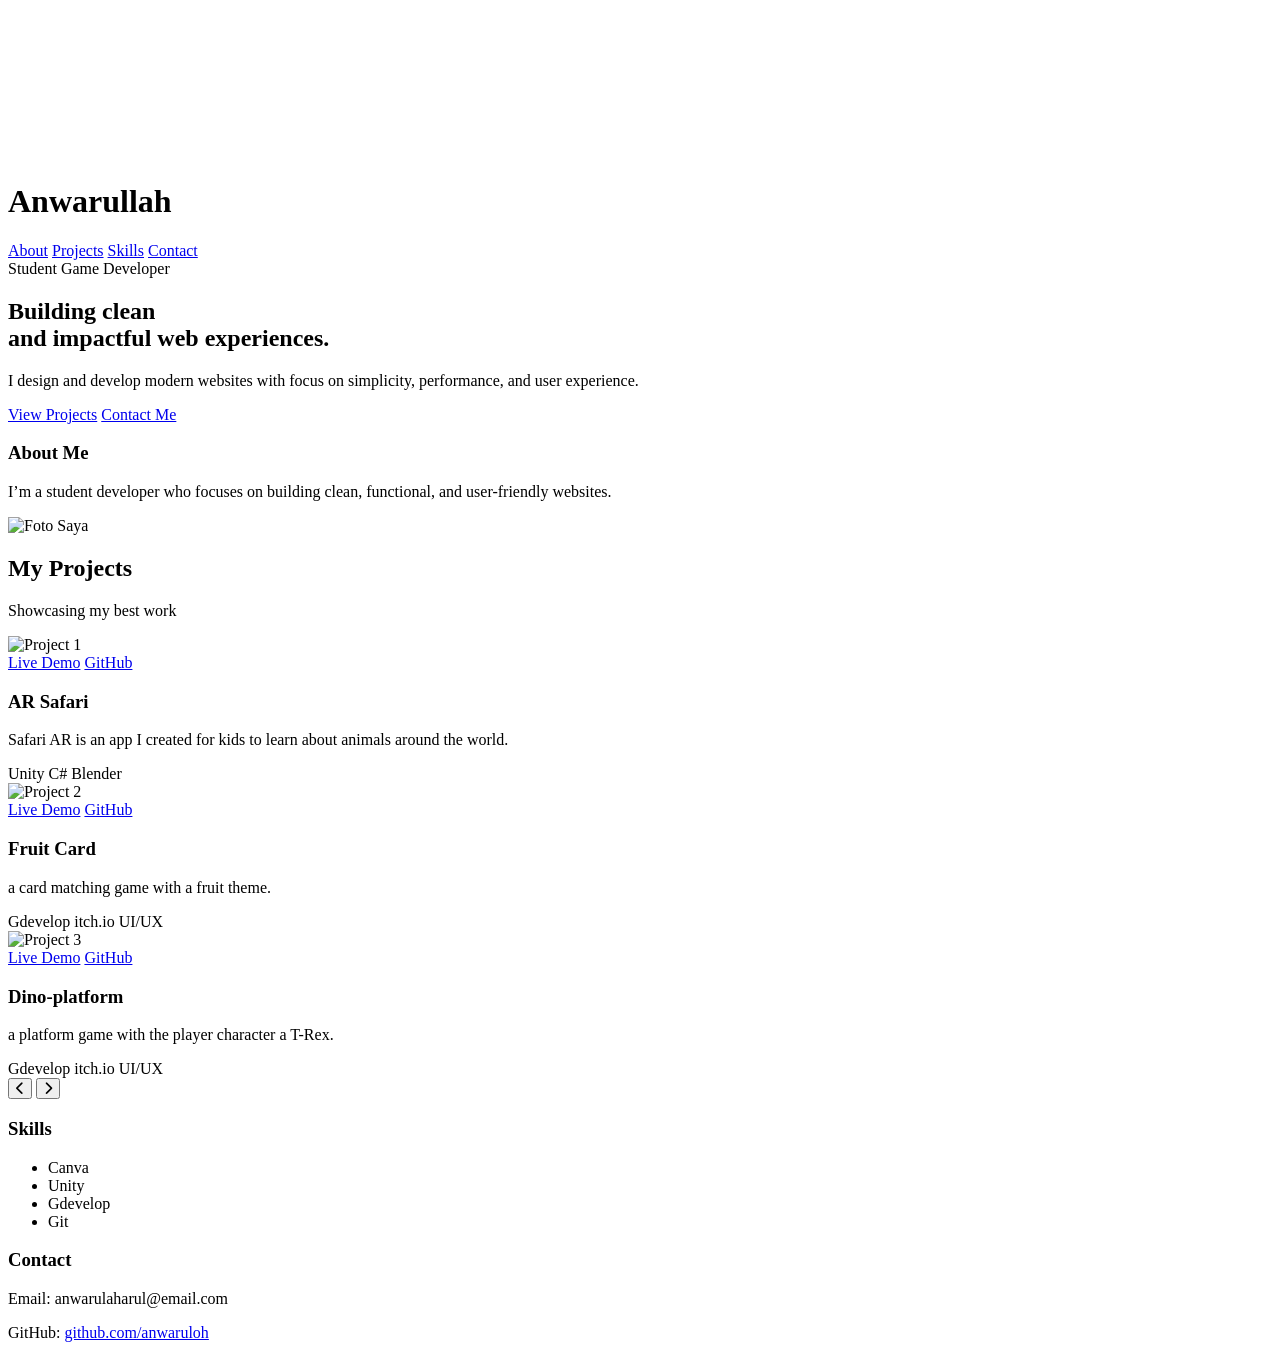
==== index.html @ 2afebe8a "Add files via upload" ====
<!DOCTYPE html>
<html lang="en">
  <head>
    <meta charset="UTF-8" />
    <!-- Add this to your head section -->
    <link rel="stylesheet" href="https://cdnjs.cloudflare.com/ajax/libs/font-awesome/6.4.0/css/all.min.css">
    <meta name="viewport" content="width=device-width, initial-scale=1.0" />
    <link rel="stylesheet" href="assets/css/style.css" />
    <title>Anwarullah Azzahra| Portfolio</title>

    <!-- Font -->
    <link href="https://fonts.googleapis.com/css2?family=Inter:wght@400;500;600;700&display=swap" rel="stylesheet" />

    <!-- CSS -->
    <link rel="stylesheet" href="assets/css/style.css" />
  </head>
  <body>
    <!--Backgrond Live-->
    <video autoplay muted loop id="bg-video">
    <source src="assets/video/background.mp4" type="video/mp4">
    </video>
    <!-- Navbar -->
    <header class="navbar">
      <h1 class="logo">Anwarullah</h1>
      <nav>
        <a href="#about">About</a>
        <a href="#projects">Projects</a>
        <a href="#skills">Skills</a>
        <a href="#contact">Contact</a>
      </nav>
    </header>
<!-- Hero Section -->
<section class="hero">
    <!-- Hero -->
    <section class="hero">
      <span class="hero-tag">Student Game Developer</span>

      <h2>
        Building <span class="accent">clean</span><br />
        and impactful web experiences.
      </h2>

      <p>I design and develop modern websites with focus on simplicity, performance, and user experience.</p>

      <div class="hero-btns">
        <a href="#projects" class="btn">View Projects</a>
        <a href="#contact" class="btn-outline">Contact Me</a>
      </div>
    </section>
</section>
<!-- Spacer besar antara Hero dan About -->
<div class="section-spacer"></div>
<!-- About Section -->
<section id="about" class="section fade-up">
   <!-- About -->
  <section id="about" class="section fade-up">
  <h3>About Me</h3>
  <div class="about-content">
    <div class="about-text">
      <p>I’m a student developer who focuses on building clean, functional, and user-friendly websites.</p>
      <!-- Tambahkan teks tambahan jika perlu -->
    </div>
    <div class="about-image">
      <img src="assets/img/PP.jpeg  " alt="Foto Saya" />
    </div>
  </div>
  </section>
</section>
<!-- Spacer besar antara About dan Projects -->
<div class="section-spacer"></div>

<!-- Projects Section -->
<section id="projects" class="projects-section">
  <div class="container">
      <!-- Portfolio Section -->
  <div class="section-divider"></div>      
<section id="projects" class="projects-section">
  <div class="container">
    <h2 class="section-title">My Projects</h2>
    <p class="section-subtitle">Showcasing my best work</p>
    
    <div class="projects-grid">
      <!-- Project 1 -->
      <div class="project-card">
        <div class="project-image">
          <img src="assets/img/12.png" alt="Project 1" loading="lazy">
          <div class="project-overlay">
            <a href="#" class="view-project">Live Demo</a>
            <a href="#" class="view-code">GitHub</a>
          </div>
        </div>
        <div class="project-content">
          <h3 class="project-title">AR Safari</h3>
          <p class="project-description">
            Safari AR is an app I created for kids to learn about animals around the world.
          </p>
          <div class="project-tech">
            <span class="tech-tag">Unity</span>
            <span class="tech-tag">C#</span>
            <span class="tech-tag">Blender</span>
          </div>
        </div>
      </div>
      
      <!-- Project 2 -->
      <div class="project-card">
        <div class="project-image">
          <img src="assets/img/buah.png" alt="Project 2" loading="lazy">
          <div class="project-overlay">
            <a href="https://anwarulah.itch.io/pruit-puzzle" class="view-project">Live Demo</a>
            <a href="#" class="view-code">GitHub</a>
          </div>
        </div>
        <div class="project-content">
          <h3 class="project-title">Fruit Card</h3>
          <p class="project-description">
           a card matching game with a fruit theme.
          </p>
          <div class="project-tech">
            <span class="tech-tag">Gdevelop</span>
            <span class="tech-tag">itch.io</span>
            <span class="tech-tag">UI/UX</span>
          </div>
        </div>
      </div>
      
      <!-- Project 3 -->
      <div class="project-card">
        <div class="project-image">
          <img src="assets/img/T-Rex.png" alt="Project 3" loading="lazy">
          <div class="project-overlay">
            <a href="https://anwarulah.itch.io/dino-platform" class="view-project">Live Demo</a>
            <a href="#" class="view-code">GitHub</a>
          </div>
        </div>
        <div class="project-content">
          <h3 class="project-title">Dino-platform</h3>
          <p class="project-description">
            a platform game with the player character a T-Rex.
          </p>
          <div class="project-tech">
            <span class="tech-tag">Gdevelop</span>
            <span class="tech-tag">itch.io</span>
            <span class="tech-tag">UI/UX</span>
          </div>
        </div>
      </div>
    </div>
    
    
    <!-- Navigation jika project lebih dari 3 -->
    <div class="projects-nav">
      <button class="nav-btn prev-btn" aria-label="Previous projects">
        <i class="fas fa-chevron-left"></i>
      </button>
      <button class="nav-btn next-btn" aria-label="Next projects">
        <i class="fas fa-chevron-right"></i>
      </button>
    </div>
  </div>
</section>
 </div>
  </div>
</section>
<!-- Spacer besar antara Projects dan Skills -->
<div class="section-spacer"></div>

<!-- Skills Section -->
<section id="skills" class="section fade-up">
    <!-- Skills -->
    <section id="skills" class="section fade-up">
      <h3>Skills</h3>
      <ul class="skills-list">
        <li>Canva</li>
        <li>Unity</li>
        <li>Gdevelop</li>
        <li>Git</li>
      </ul>
    </section>
</section>
<!-- Spacer besar antara Skills dan Contact -->
<div class="section-spacer"></div>

<!-- Contact Section -->
<section id="contact" class="section fade-up">
    <!-- Contact -->
    <section id="contact" class="section fade-up">
      <h3>Contact</h3>
      <p>Email: anwarulaharul@email.com</p>
      <p>GitHub: <a href="https://github.com/anwaruloh">github.com/anwaruloh</a></p>
    </section>
    </section>
<!-- Final spacer -->
<div class="section-spacer"></div>
    <script src="assets/js/main.js"></script>
  </body>
</html>
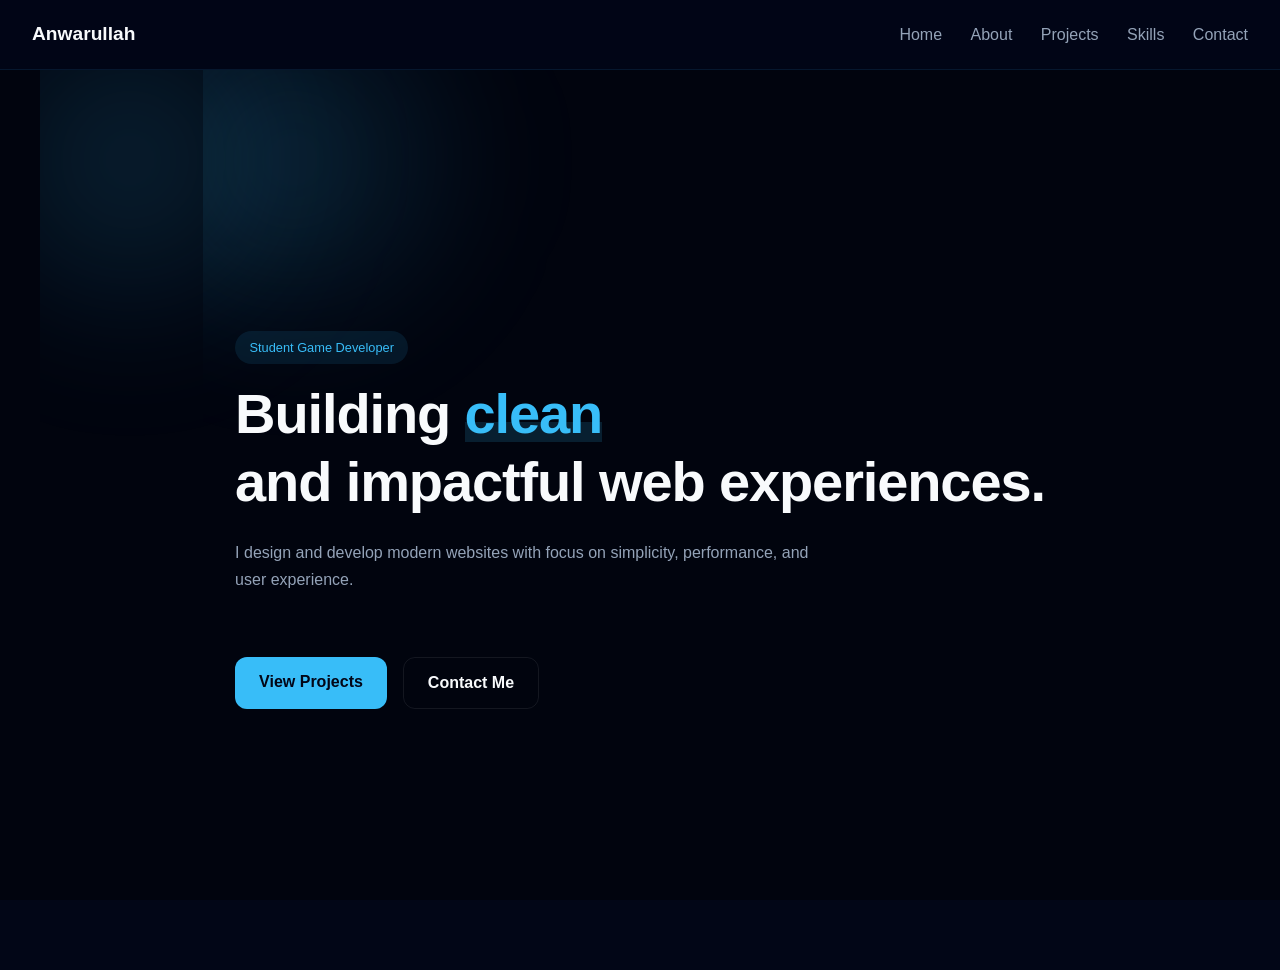
==== commit 2d47b88a: "Add files via upload" ====
--- a/index.html
+++ b/index.html
@@ -23,10 +23,11 @@
     <header class="navbar">
       <h1 class="logo">Anwarullah</h1>
       <nav>
-        <a href="#about">About</a>
-        <a href="#projects">Projects</a>
-        <a href="#skills">Skills</a>
-        <a href="#contact">Contact</a>
+        <a href="index.html">Home</a>
+        <a href="about.html">About</a>
+        <a href="project.html">Projects</a>
+        <a href="skills.html">Skills</a>
+        <a href="contact.html">Contact</a>
       </nav>
     </header>
 <!-- Hero Section -->
@@ -43,155 +44,12 @@
       <p>I design and develop modern websites with focus on simplicity, performance, and user experience.</p>
 
       <div class="hero-btns">
-        <a href="#projects" class="btn">View Projects</a>
-        <a href="#contact" class="btn-outline">Contact Me</a>
+        <a href="project.html" class="btn">View Projects</a>
+        <a href="contact.html" class="btn-outline">Contact Me</a>
       </div>
     </section>
 </section>
-<!-- Spacer besar antara Hero dan About -->
-<div class="section-spacer"></div>
-<!-- About Section -->
-<section id="about" class="section fade-up">
-   <!-- About -->
-  <section id="about" class="section fade-up">
-  <h3>About Me</h3>
-  <div class="about-content">
-    <div class="about-text">
-      <p>I’m a student developer who focuses on building clean, functional, and user-friendly websites.</p>
-      <!-- Tambahkan teks tambahan jika perlu -->
-    </div>
-    <div class="about-image">
-      <img src="assets/img/PP.jpeg  " alt="Foto Saya" />
-    </div>
-  </div>
-  </section>
-</section>
-<!-- Spacer besar antara About dan Projects -->
-<div class="section-spacer"></div>
 
-<!-- Projects Section -->
-<section id="projects" class="projects-section">
-  <div class="container">
-      <!-- Portfolio Section -->
-  <div class="section-divider"></div>      
-<section id="projects" class="projects-section">
-  <div class="container">
-    <h2 class="section-title">My Projects</h2>
-    <p class="section-subtitle">Showcasing my best work</p>
-    
-    <div class="projects-grid">
-      <!-- Project 1 -->
-      <div class="project-card">
-        <div class="project-image">
-          <img src="assets/img/12.png" alt="Project 1" loading="lazy">
-          <div class="project-overlay">
-            <a href="#" class="view-project">Live Demo</a>
-            <a href="#" class="view-code">GitHub</a>
-          </div>
-        </div>
-        <div class="project-content">
-          <h3 class="project-title">AR Safari</h3>
-          <p class="project-description">
-            Safari AR is an app I created for kids to learn about animals around the world.
-          </p>
-          <div class="project-tech">
-            <span class="tech-tag">Unity</span>
-            <span class="tech-tag">C#</span>
-            <span class="tech-tag">Blender</span>
-          </div>
-        </div>
-      </div>
-      
-      <!-- Project 2 -->
-      <div class="project-card">
-        <div class="project-image">
-          <img src="assets/img/buah.png" alt="Project 2" loading="lazy">
-          <div class="project-overlay">
-            <a href="https://anwarulah.itch.io/pruit-puzzle" class="view-project">Live Demo</a>
-            <a href="#" class="view-code">GitHub</a>
-          </div>
-        </div>
-        <div class="project-content">
-          <h3 class="project-title">Fruit Card</h3>
-          <p class="project-description">
-           a card matching game with a fruit theme.
-          </p>
-          <div class="project-tech">
-            <span class="tech-tag">Gdevelop</span>
-            <span class="tech-tag">itch.io</span>
-            <span class="tech-tag">UI/UX</span>
-          </div>
-        </div>
-      </div>
-      
-      <!-- Project 3 -->
-      <div class="project-card">
-        <div class="project-image">
-          <img src="assets/img/T-Rex.png" alt="Project 3" loading="lazy">
-          <div class="project-overlay">
-            <a href="https://anwarulah.itch.io/dino-platform" class="view-project">Live Demo</a>
-            <a href="#" class="view-code">GitHub</a>
-          </div>
-        </div>
-        <div class="project-content">
-          <h3 class="project-title">Dino-platform</h3>
-          <p class="project-description">
-            a platform game with the player character a T-Rex.
-          </p>
-          <div class="project-tech">
-            <span class="tech-tag">Gdevelop</span>
-            <span class="tech-tag">itch.io</span>
-            <span class="tech-tag">UI/UX</span>
-          </div>
-        </div>
-      </div>
-    </div>
-    
-    
-    <!-- Navigation jika project lebih dari 3 -->
-    <div class="projects-nav">
-      <button class="nav-btn prev-btn" aria-label="Previous projects">
-        <i class="fas fa-chevron-left"></i>
-      </button>
-      <button class="nav-btn next-btn" aria-label="Next projects">
-        <i class="fas fa-chevron-right"></i>
-      </button>
-    </div>
-  </div>
-</section>
- </div>
-  </div>
-</section>
-<!-- Spacer besar antara Projects dan Skills -->
-<div class="section-spacer"></div>
-
-<!-- Skills Section -->
-<section id="skills" class="section fade-up">
-    <!-- Skills -->
-    <section id="skills" class="section fade-up">
-      <h3>Skills</h3>
-      <ul class="skills-list">
-        <li>Canva</li>
-        <li>Unity</li>
-        <li>Gdevelop</li>
-        <li>Git</li>
-      </ul>
-    </section>
-</section>
-<!-- Spacer besar antara Skills dan Contact -->
-<div class="section-spacer"></div>
-
-<!-- Contact Section -->
-<section id="contact" class="section fade-up">
-    <!-- Contact -->
-    <section id="contact" class="section fade-up">
-      <h3>Contact</h3>
-      <p>Email: anwarulaharul@email.com</p>
-      <p>GitHub: <a href="https://github.com/anwaruloh">github.com/anwaruloh</a></p>
-    </section>
-    </section>
-<!-- Final spacer -->
-<div class="section-spacer"></div>
     <script src="assets/js/main.js"></script>
   </body>
 </html>
--- a/assets/css/style.css
+++ b/assets/css/style.css
@@ -0,0 +1,1033 @@
+/* RESET */
+* {
+  margin: 0;
+  padding: 0;
+  box-sizing: border-box;
+}
+
+/* ROOT COLOR */
+:root {
+  --bg-main: #020617;
+  --bg-card: #020617;
+  --text-main: #f8fafc;
+  --text-muted: #94a3b8;
+  --accent: #38bdf8;
+  --border-soft: rgba(255, 255, 255, 0.08);
+}
+
+/* BODY */
+body {
+  font-family: "Inter", sans-serif;
+  background-color: var(--bg-main);
+  color: var(--text-main);
+  line-height: 1.6;
+   position: relative;
+  background: #020617; /* dark base */
+  overflow-x: hidden;
+}
+
+body::before {
+  content: "";
+  position: fixed;
+  inset: 0;
+  background: rgba(0, 0, 0, 0.4); /* gelap tipis */
+  z-index: -1;
+}
+
+body::after {
+  content: "";
+  position: fixed;
+  inset: 0;
+  background-image: url("data:image/svg+xml,%3Csvg viewBox='0 0 200 200' xmlns='http://www.w3.org/2000/svg'%3E%3Cfilter id='n'%3E%3CfeTurbulence type='fractalNoise' baseFrequency='0.8' numOctaves='4' stitchTiles='stitch'/%3E%3C/filter%3E%3Crect width='100%25' height='100%25' filter='url(%23n)' opacity='0.05'/%3E%3C/svg%3E");
+  opacity: 0.025;
+  pointer-events: none;
+  z-index: -1;
+}
+/* Background */
+#bg-video {
+  position: fixed;
+  top: 0;
+  left: 0;
+  width: 100%;
+  height: 100%;
+  object-fit: cover; /* biar menutupi seluruh layar */
+  z-index: -2; /* biar tetap di belakang semua konten */
+}
+
+/* NAVBAR */
+.navbar {
+  position: sticky;
+  top: 0;
+  background: rgba(2, 6, 23, 0.8);
+  backdrop-filter: blur(10px);
+  border-bottom: 1px solid var(--border-soft);
+  padding: 1rem 2rem;
+  display: flex;
+  justify-content: space-between;
+  align-items: center;
+  z-index: 100;
+}
+
+.navbar a {
+  color: var(--text-muted);
+  margin-left: 1.5rem;
+  text-decoration: none;
+  font-weight: 500;
+  transition: color 0.3s;
+}
+
+.navbar a:hover {
+  color: var(--accent);
+}
+
+.logo {
+  font-size: 1.2rem;
+  font-weight: 700;
+}
+
+/* HERO */
+.hero {
+  min-height: 100vh;
+  padding: 0 2rem;
+  display: flex;
+  flex-direction: column;
+  justify-content: center;
+  max-width: 1200px;
+  margin: auto;
+
+  position: relative;
+  overflow: hidden;
+}
+
+.hero::before {
+  content: "";
+  position: absolute;
+  top: -120px;
+  left: -120px;
+  width: 420px;
+  height: 420px;
+  background: radial-gradient(circle, rgba(56, 189, 248, 0.18), transparent 70%);
+  filter: blur(60px);
+  z-index: -1;
+}
+
+.hero > * {
+  position: relative;
+  z-index: 1;
+}
+
+.hero h2 {
+  font-size: clamp(2.4rem, 5vw, 3.6rem);
+  line-height: 1.15;
+  letter-spacing: -0.02em;
+  margin-bottom: 1.2rem;
+}
+
+.hero p {
+  max-width: 560px;
+  color: var(--text-muted);
+  line-height: 1.7;
+  margin-bottom: 2rem;
+}
+
+.btn {
+  width: fit-content;
+  padding: 0.75rem 1.5rem;
+  border-radius: 12px;
+  background: var(--accent);
+  color: #020617;
+  font-weight: 600;
+  text-decoration: none;
+  transition: transform 0.2s, box-shadow 0.2s;
+}
+
+.btn:hover {
+  transform: translateY(-2px);
+  box-shadow: 0 10px 30px rgba(56, 189, 248, 0.3);
+}
+
+/* HERO UPGRADE */
+.hero-tag {
+  display: inline-block;
+  margin-bottom: 1rem;
+  padding: 0.4rem 0.9rem;
+  border-radius: 999px;
+  background: rgba(56, 189, 248, 0.1);
+  color: var(--accent);
+  font-size: 0.8rem;
+  font-weight: 500;
+  width: fit-content;
+}
+
+.hero h2 {
+  font-size: clamp(2.5rem, 5vw, 3.5rem);
+  line-height: 1.2;
+  margin-bottom: 1.5rem;
+}
+
+.hero .accent {
+  color: var(--accent);
+  position: relative;
+  display: inline-block;
+}
+
+.accent::after {
+  content: "";
+  position: absolute;
+  left: 0;
+  bottom: 0.1em;
+  width: 100%;
+  height: 0.35em;
+  background: rgba(56, 189, 248, 0.15);
+  z-index: -1;
+}
+
+.hero p {
+  max-width: 600px;
+  font-size: 1rem;
+}
+
+.hero-btns {
+  display: flex;
+  gap: 1rem;
+  margin-top: 2rem;
+}
+
+.btn-outline {
+  padding: 0.75rem 1.5rem;
+  border-radius: 12px;
+  border: 1px solid var(--border-soft);
+  color: var(--text-main);
+  text-decoration: none;
+  font-weight: 600;
+  transition: all 0.3s;
+}
+
+.btn-outline:hover {
+  border-color: var(--accent);
+  color: var(--accent);
+  box-shadow: 0 0 20px rgba(56, 189, 248, 0.15);
+}
+/* HERO ANIMATION */
+.hero-tag,
+.hero h2,
+.hero p,
+.hero-btns {
+  opacity: 0;
+}
+
+.hero-tag {
+  animation: fadeUp 0.6s ease forwards;
+}
+
+.hero h2 {
+  animation: fadeUp 0.6s ease forwards;
+  animation-delay: 0.1s;
+}
+
+.hero p {
+  animation: fadeUp 0.6s ease forwards;
+  animation-delay: 0.2s;
+}
+
+.hero-btns {
+  animation: fadeUp 0.6s ease forwards;
+  animation-delay: 0.3s;
+}
+
+/* HERO ANIMATION */
+@keyframes fadeUp {
+  from {
+    opacity: 0;
+    transform: translateY(20px);
+  }
+  to {
+    opacity: 1;
+    transform: translateY(0);
+  }
+}
+
+/* SECTION */
+.section {
+  max-width: 1200px;
+  margin: auto;
+  padding: 6rem 3rem;
+}
+
+.section h3 {
+  font-size: 1.8rem;
+  margin-bottom: 1rem;
+}
+
+.section p {
+  color: var(--text-muted);
+  max-width: 600px;
+}
+
+/* SCROLL ANIMATION */
+.fade-up {
+  opacity: 0;
+  transform: translateY(30px);
+  transition: opacity 0.8s ease, transform 0.8s ease;
+}
+
+.fade-up.show {
+  opacity: 1;
+  transform: translateY(0);
+}
+
+/* SCROLL ANIMATION */
+.fade-up {
+  opacity: 0;
+  transform: translateY(30px);
+  transition: opacity 0.8s ease, transform 0.8s ease;
+}
+
+.fade-up.show {
+  opacity: 1;
+  transform: translateY(0);
+}
+
+/* SKILLS */
+.skills-list {
+  display: flex;
+  gap: 1rem;
+  flex-wrap: wrap;
+  margin-top: 1rem;
+}
+
+.skills-list li {
+  list-style: none;
+  padding: 0.5rem 1rem;
+  border-radius: 10px;
+  background: rgba(255, 255, 255, 0.05);
+  border: 1px solid var(--border-soft);
+  font-size: 0.9rem;
+}
+
+/* Projects Section - FULL TRANSPARENT */
+.projects-section {
+  padding: 100px 0 80px; /* More padding on top */
+  background: transparent; /* Completely transparent */
+  position: relative;
+  z-index: 1;
+}
+
+/* Remove any overlay */
+.projects-section::before {
+  display: none;
+}
+
+.section-title {
+  text-align: center;
+  font-size: 2.8rem;
+  margin-bottom: 15px;
+  color: var(--text-main);
+  font-weight: 700;
+  letter-spacing: -0.5px;
+}
+
+.section-subtitle {
+  text-align: center;
+  color: var(--text-muted);
+  margin-bottom: 60px;
+  font-size: 1.1rem;
+  max-width: 600px;
+  margin-left: auto;
+  margin-right: auto;
+  line-height: 1.6;
+}
+
+/* Projects Grid - 3 Columns Horizontal */
+.projects-grid {
+  display: grid;
+  grid-template-columns: repeat(3, 1fr);
+  gap: 35px;
+  max-width: 1200px;
+  margin: 0 auto;
+  padding: 0 20px;
+}
+
+/* Project Card - Glass Effect with Shadow */
+.project-card {
+  background: rgba(15, 23, 42, 0.25); /* Very transparent */
+  border-radius: 20px;
+  overflow: hidden;
+  box-shadow: 
+    0 10px 30px rgba(0, 0, 0, 0.3),
+    0 1px 0 rgba(255, 255, 255, 0.05);
+  transition: all 0.4s cubic-bezier(0.175, 0.885, 0.32, 1.275);
+  height: 100%;
+  display: flex;
+  flex-direction: column;
+  border: 1px solid rgba(255, 255, 255, 0.08);
+  backdrop-filter: blur(12px);
+  position: relative;
+}
+
+.project-card:hover {
+  transform: translateY(-12px) scale(1.02);
+  box-shadow: 
+    0 25px 50px rgba(56, 189, 248, 0.25),
+    0 0 0 1px rgba(56, 189, 248, 0.3);
+  border-color: rgba(56, 189, 248, 0.4);
+  background: rgba(15, 23, 42, 0.35);
+}
+
+/* Project Image dengan glass border */
+.project-image {
+  position: relative;
+  height: 220px;
+  overflow: hidden;
+  border-bottom: 1px solid rgba(255, 255, 255, 0.05);
+}
+
+.project-image img {
+  width: 100%;
+  height: 100%;
+  object-fit: cover;
+  transition: transform 0.7s ease;
+}
+
+.project-card:hover .project-image img {
+  transform: scale(1.1);
+}
+
+.project-overlay {
+  position: absolute;
+  top: 0;
+  left: 0;
+  width: 100%;
+  height: 100%;
+  background: rgba(2, 6, 23, 0.9); /* Dark overlay for buttons */
+  display: flex;
+  align-items: center;
+  justify-content: center;
+  gap: 15px;
+  opacity: 0;
+  transition: opacity 0.4s ease;
+}
+
+.project-card:hover .project-overlay {
+  opacity: 1;
+}
+
+/* Button Styles - Clean and Modern */
+.view-project, .view-code {
+  padding: 12px 24px;
+  background: var(--accent);
+  color: var(--bg-main);
+  text-decoration: none;
+  border-radius: 10px;
+  font-weight: 600;
+  transition: all 0.3s ease;
+  border: none;
+  cursor: pointer;
+  font-size: 0.95rem;
+  display: inline-flex;
+  align-items: center;
+  justify-content: center;
+  min-width: 110px;
+  letter-spacing: 0.5px;
+}
+
+.view-project:hover, .view-code:hover {
+  transform: translateY(-3px);
+  box-shadow: 0 8px 20px rgba(56, 189, 248, 0.5);
+}
+
+.view-code {
+  background: rgba(255, 255, 255, 0.15);
+  color: var(--text-main);
+  backdrop-filter: blur(10px);
+}
+
+.view-code:hover {
+  background: rgba(255, 255, 255, 0.25);
+}
+
+/* Project Content */
+.project-content {
+  padding: 30px;
+  flex-grow: 1;
+  display: flex;
+  flex-direction: column;
+  background: rgba(15, 23, 42, 0.1);
+}
+
+.project-title {
+  font-size: 1.5rem;
+  margin-bottom: 15px;
+  color: var(--text-main);
+  font-weight: 700;
+}
+
+.project-description {
+  color: var(--text-muted);
+  line-height: 1.7;
+  margin-bottom: 25px;
+  flex-grow: 1;
+  font-size: 0.95rem;
+  opacity: 0.9;
+}
+
+/* Tech Tags - Subtle Design */
+.project-tech {
+  display: flex;
+  flex-wrap: wrap;
+  gap: 10px;
+  margin-top: auto;
+}
+
+.tech-tag {
+  background: rgba(56, 189, 248, 0.15);
+  color: var(--accent);
+  padding: 7px 14px;
+  border-radius: 25px;
+  font-size: 0.85rem;
+  font-weight: 500;
+  border: 1px solid rgba(56, 189, 248, 0.2);
+  transition: all 0.3s ease;
+}
+
+.tech-tag:hover {
+  background: rgba(56, 189, 248, 0.25);
+  transform: translateY(-2px);
+}
+
+/* Navigation Buttons - Floating */
+.projects-nav {
+  display: flex;
+  justify-content: center;
+  gap: 25px;
+  margin-top: 60px;
+  position: relative;
+}
+
+.nav-btn {
+  width: 55px;
+  height: 55px;
+  border-radius: 50%;
+  background: rgba(15, 23, 42, 0.4);
+  border: 1px solid rgba(56, 189, 248, 0.3);
+  cursor: pointer;
+  display: flex;
+  align-items: center;
+  justify-content: center;
+  transition: all 0.3s ease;
+  font-size: 1.3rem;
+  color: var(--text-main);
+  backdrop-filter: blur(10px);
+  position: relative;
+  overflow: hidden;
+}
+
+.nav-btn::before {
+  content: '';
+  position: absolute;
+  top: 0;
+  left: 0;
+  width: 100%;
+  height: 100%;
+  background: linear-gradient(45deg, transparent, rgba(56, 189, 248, 0.1), transparent);
+  transform: translateX(-100%);
+  transition: transform 0.6s ease;
+}
+
+.nav-btn:hover::before {
+  transform: translateX(100%);
+}
+
+.nav-btn:hover {
+  background: rgba(56, 189, 248, 0.2);
+  border-color: var(--accent);
+  color: var(--accent);
+  transform: scale(1.1);
+  box-shadow: 0 0 25px rgba(56, 189, 248, 0.4);
+}
+
+/* Glow Effect - Subtle */
+.project-card::before {
+  content: "";
+  position: absolute;
+  inset: 0;
+  background: radial-gradient(
+    400px circle at var(--x) var(--y),
+    rgba(56, 189, 248, 0.1),
+    transparent 60%
+  );
+  opacity: 0;
+  transition: opacity 0.4s;
+  border-radius: 20px;
+  z-index: -1;
+}
+
+.project-card:hover::before {
+  opacity: 1;
+}
+
+/* Card Animation */
+@keyframes cardFloat {
+  0%, 100% {
+    transform: translateY(0);
+  }
+  50% {
+    transform: translateY(-5px);
+  }
+}
+
+.project-card {
+  animation: cardFloat 6s ease-in-out infinite;
+}
+
+.project-card:nth-child(1) { animation-delay: 0s; }
+.project-card:nth-child(2) { animation-delay: 0.2s; }
+.project-card:nth-child(3) { animation-delay: 0.4s; }
+
+.project-card:hover {
+  animation-play-state: paused;
+}
+
+/* Responsive Design */
+@media (max-width: 1200px) {
+  .projects-grid {
+    gap: 30px;
+    padding: 0 40px;
+  }
+}
+
+@media (max-width: 1024px) {
+  .projects-grid {
+    grid-template-columns: repeat(2, 1fr);
+    gap: 30px;
+    max-width: 800px;
+  }
+  
+  .section-title {
+    font-size: 2.4rem;
+  }
+}
+
+@media (max-width: 768px) {
+  .projects-grid {
+    grid-template-columns: 1fr;
+    max-width: 500px;
+    gap: 35px;
+  }
+  
+  .section-title {
+    font-size: 2.2rem;
+  }
+  
+  .projects-section {
+    padding: 80px 0 60px;
+  }
+  
+  .project-card {
+    max-width: 450px;
+    margin: 0 auto;
+  }
+}
+
+@media (max-width: 480px) {
+  .project-overlay {
+    flex-direction: column;
+    gap: 12px;
+  }
+  
+  .view-project, .view-code {
+    padding: 10px 20px;
+    font-size: 0.9rem;
+    min-width: 100px;
+    width: 80%;
+  }
+  
+  .project-content {
+    padding: 25px;
+  }
+  
+  .project-title {
+    font-size: 1.3rem;
+  }
+  
+  .section-title {
+    font-size: 2rem;
+  }
+  
+  .section-subtitle {
+    font-size: 1rem;
+    padding: 0 20px;
+  }
+}
+
+/* Section Spacing Enhancement */
+#projects {
+  scroll-margin-top: 80px; /* For better anchor navigation */
+}
+
+/* Divider Line */
+.projects-section .container::before {
+  content: '';
+  display: block;
+  width: 60px;
+  height: 3px;
+  background: linear-gradient(90deg, var(--accent), transparent);
+  margin: 0 auto 30px;
+  border-radius: 2px;
+}
+/* ✨ GLOW EFFECT */
+.project-card::before {
+  content: "";
+  position: absolute;
+  inset: 0;
+  background: radial-gradient(600px circle at var(--x) var(--y), rgba(56, 189, 248, 0.15), transparent 40%);
+  opacity: 0;
+  transition: opacity 0.3s;
+}
+
+.project-card:hover::before {
+  opacity: 1;
+}
+
+.project-card:hover {
+  transform: translateY(-6px);
+  box-shadow: 0 20px 40px rgba(56, 189, 248, 0.15);
+  border-color: rgba(56, 189, 248, 0.4);
+}
+
+.project-card:hover::before {
+  opacity: 1;
+}
+
+/* RESPONSIVE */
+
+/* ABOUT CONTENT - Layout untuk teks dan satu gambar */
+.about-content {
+  display: flex;
+  gap: 4rem; /* Jarak jauh antara teks dan gambar (ditingkatkan dari 2rem) */
+  align-items: center;
+}
+
+.about-text {
+  flex: 1; /* Teks mengambil ruang lebih banyak */
+}
+
+.about-image {
+  flex: 0 0 auto; /* Gambar tetap ukuran asli, tidak menyusut */
+  max-width: 300px; /* Batasi lebar gambar agar tidak terlalu besar */
+}
+
+.about-image img {
+  width: 100%;
+  height: auto;
+  border-radius: 12px;
+  transition: transform 0.3s ease;
+}
+
+.about-image img:hover {
+  transform: scale(1.05);
+}
+
+/* TABLET */
+@media (max-width: 900px) {
+  .hero {
+    padding: 0 1.5rem;
+  }
+
+  .section {
+    padding: 4rem 1.5rem;
+  }
+
+  .hero h2 {
+    font-size: 2.4rem;
+  }
+}
+
+/* MOBILE */
+@media (max-width: 600px) {
+  /* NAVBAR */
+  .navbar {
+    padding: 1rem;
+  }
+
+  .navbar nav {
+    display: none; /* nanti bisa upgrade jadi hamburger */
+  }
+
+  /* HERO */
+  .hero {
+    min-height: auto;
+    padding-top: 6rem;
+    padding-bottom: 4rem;
+  }
+
+  .hero h2 {
+    font-size: 2rem;
+  }
+
+  .hero p {
+    font-size: 0.95rem;
+  }
+
+  .hero-btns {
+    flex-direction: column;
+    width: 100%;
+  }
+
+  .hero-btns a {
+    width: 100%;
+    text-align: center;
+  }
+
+  /* PROJECTS */
+  .projects-grid {
+    grid-template-columns: 1fr;
+  }
+
+  /* SKILLS */
+  .skills-list {
+    gap: 0.6rem;
+  }
+
+  .skills-list li {
+    font-size: 0.8rem;
+  }
+}
+/* ==================== */
+/* HUGE SECTION SPACING */
+/* ==================== */
+
+/* Reset untuk semua section */
+.section,
+.projects-section {
+  min-height: 100vh; /* Setiap section setinggi viewport */
+  display: flex;
+  flex-direction: column;
+  justify-content: center;
+  scroll-margin-top: 80px; /* Untuk navbar fixed */
+}
+
+/* Hero Section - tetap di atas */
+.hero {
+  min-height: 100vh;
+  padding: 0 2rem;
+  display: flex;
+  flex-direction: column;
+  justify-content: center;
+  max-width: 1200px;
+  margin: auto;
+  position: relative;
+}
+
+/* About Section - JAUH dari hero */
+#about.section {
+  padding: 120px 3rem;
+  min-height: 80vh;
+  margin-top: 100px; /* Jarak besar dari hero */
+}
+
+/* Projects Section - dengan spacing besar */
+.projects-section {
+  padding: 150px 0; /* Spacing besar atas bawah */
+  margin-top: 100px; /* Jarak dari section sebelumnya */
+}
+
+/* Skills Section - spacing besar */
+#skills.section {
+  padding: 120px 3rem;
+  min-height: 70vh;
+  margin-top: 100px;
+}
+
+/* Contact Section - spacing besar dan di bawah */
+#contact.section {
+  padding: 120px 3rem;
+  min-height: 70vh;
+  margin-top: 100px;
+  margin-bottom: 100px; /* Jarak dari bottom */
+}
+
+/* Container untuk projects agar lebih terpusat */
+.projects-section .container {
+  max-width: 1200px;
+  margin: 0 auto;
+  padding: 0 20px;
+}
+
+/* ==================== */
+/* VISUAL SEPARATORS */
+/* ==================== */
+
+/* Garis pemisah antar section */
+.section-divider {
+  height: 1px;
+  background: linear-gradient(90deg, 
+    transparent, 
+    rgba(56, 189, 248, 0.2), 
+    transparent
+  );
+  width: 80%;
+  max-width: 800px;
+  margin: 60px auto;
+  opacity: 0.5;
+}
+
+/* Atau gunakan spacer kosong */
+.section-spacer {
+  height: 150px; /* Spacer besar antar section */
+  width: 100%;
+}
+
+/* ==================== */
+/* IMPROVED NAVIGATION */
+/* ==================== */
+
+/* Navbar tetap di atas */
+.navbar {
+  position: fixed;
+  top: 0;
+  left: 0;
+  right: 0;
+  background: rgba(2, 6, 23, 0.98);
+  backdrop-filter: blur(20px);
+  border-bottom: 1px solid rgba(56, 189, 248, 0.1);
+  padding: 1.2rem 2rem;
+  display: flex;
+  justify-content: space-between;
+  align-items: center;
+  z-index: 1000;
+  height: 70px;
+}
+
+/* Body padding untuk offset navbar */
+body {
+  padding-top: 70px; /* Sama dengan tinggi navbar */
+}
+
+/* Smooth scroll dengan offset besar */
+html {
+  scroll-behavior: smooth;
+  scroll-padding-top: 100px; /* Extra padding untuk scroll */
+}
+
+/* ==================== */
+/* SECTION ANIMATIONS */
+/* ==================== */
+
+/* Animasi muncul untuk section */
+@keyframes sectionReveal {
+  from {
+    opacity: 0;
+    transform: translateY(50px);
+  }
+  to {
+    opacity: 1;
+    transform: translateY(0);
+  }
+}
+
+.section,
+.projects-section {
+  animation: sectionReveal 1s ease-out;
+}
+
+/* Delay untuk setiap section */
+#about.section { animation-delay: 0.1s; }
+.projects-section { animation-delay: 0.2s; }
+#skills.section { animation-delay: 0.3s; }
+#contact.section { animation-delay: 0.4s; }
+
+/* ==================== */
+/* CONTENT LAYOUT */
+/* ==================== */
+
+/* Atur konten agar lebih terpusat dan memiliki ruang */
+.about-content {
+  max-width: 1000px;
+  margin: 0 auto;
+}
+
+.skills-list {
+  max-width: 600px;
+  margin: 40px auto 0;
+}
+
+#contact.section p {
+  font-size: 1.1rem;
+  margin: 15px 0;
+  text-align: center;
+}
+
+/* ==================== */
+/* RESPONSIVE ADJUSTMENTS */
+/* ==================== */
+
+@media (max-width: 1024px) {
+  .section,
+  .projects-section {
+    min-height: auto;
+    padding: 100px 2rem;
+  }
+  
+  .projects-section {
+    padding: 100px 0;
+  }
+  
+  .section-divider {
+    margin: 40px auto;
+  }
+}
+
+@media (max-width: 768px) {
+  .section,
+  .projects-section {
+    padding: 80px 1.5rem;
+  }
+  
+  .projects-section {
+    padding: 80px 0;
+  }
+  
+  #about.section,
+  #skills.section,
+  #contact.section {
+    margin-top: 60px;
+  }
+  
+  .section-divider {
+    height: 1px;
+    margin: 40px auto;
+    width: 90%;
+  }
+  
+  body {
+    padding-top: 60px;
+  }
+  
+  .navbar {
+    height: 60px;
+    padding: 1rem;
+  }
+}
+
+@media (max-width: 480px) {
+  .section,
+  .projects-section {
+    padding: 60px 1rem;
+  }
+  
+  .projects-section {
+    padding: 60px 0;
+  }
+  
+  #about.section,
+  #skills.section,
+  #contact.section {
+    margin-top: 40px;
+    padding: 60px 1rem;
+  }
+  
+  .section-divider {
+    margin: 30px auto;
+  }
+}
--- a/assets/css/style.css
+++ b/assets/css/style.css
@@ -0,0 +1,1033 @@
+/* RESET */
+* {
+  margin: 0;
+  padding: 0;
+  box-sizing: border-box;
+}
+
+/* ROOT COLOR */
+:root {
+  --bg-main: #020617;
+  --bg-card: #020617;
+  --text-main: #f8fafc;
+  --text-muted: #94a3b8;
+  --accent: #38bdf8;
+  --border-soft: rgba(255, 255, 255, 0.08);
+}
+
+/* BODY */
+body {
+  font-family: "Inter", sans-serif;
+  background-color: var(--bg-main);
+  color: var(--text-main);
+  line-height: 1.6;
+   position: relative;
+  background: #020617; /* dark base */
+  overflow-x: hidden;
+}
+
+body::before {
+  content: "";
+  position: fixed;
+  inset: 0;
+  background: rgba(0, 0, 0, 0.4); /* gelap tipis */
+  z-index: -1;
+}
+
+body::after {
+  content: "";
+  position: fixed;
+  inset: 0;
+  background-image: url("data:image/svg+xml,%3Csvg viewBox='0 0 200 200' xmlns='http://www.w3.org/2000/svg'%3E%3Cfilter id='n'%3E%3CfeTurbulence type='fractalNoise' baseFrequency='0.8' numOctaves='4' stitchTiles='stitch'/%3E%3C/filter%3E%3Crect width='100%25' height='100%25' filter='url(%23n)' opacity='0.05'/%3E%3C/svg%3E");
+  opacity: 0.025;
+  pointer-events: none;
+  z-index: -1;
+}
+/* Background */
+#bg-video {
+  position: fixed;
+  top: 0;
+  left: 0;
+  width: 100%;
+  height: 100%;
+  object-fit: cover; /* biar menutupi seluruh layar */
+  z-index: -2; /* biar tetap di belakang semua konten */
+}
+
+/* NAVBAR */
+.navbar {
+  position: sticky;
+  top: 0;
+  background: rgba(2, 6, 23, 0.8);
+  backdrop-filter: blur(10px);
+  border-bottom: 1px solid var(--border-soft);
+  padding: 1rem 2rem;
+  display: flex;
+  justify-content: space-between;
+  align-items: center;
+  z-index: 100;
+}
+
+.navbar a {
+  color: var(--text-muted);
+  margin-left: 1.5rem;
+  text-decoration: none;
+  font-weight: 500;
+  transition: color 0.3s;
+}
+
+.navbar a:hover {
+  color: var(--accent);
+}
+
+.logo {
+  font-size: 1.2rem;
+  font-weight: 700;
+}
+
+/* HERO */
+.hero {
+  min-height: 100vh;
+  padding: 0 2rem;
+  display: flex;
+  flex-direction: column;
+  justify-content: center;
+  max-width: 1200px;
+  margin: auto;
+
+  position: relative;
+  overflow: hidden;
+}
+
+.hero::before {
+  content: "";
+  position: absolute;
+  top: -120px;
+  left: -120px;
+  width: 420px;
+  height: 420px;
+  background: radial-gradient(circle, rgba(56, 189, 248, 0.18), transparent 70%);
+  filter: blur(60px);
+  z-index: -1;
+}
+
+.hero > * {
+  position: relative;
+  z-index: 1;
+}
+
+.hero h2 {
+  font-size: clamp(2.4rem, 5vw, 3.6rem);
+  line-height: 1.15;
+  letter-spacing: -0.02em;
+  margin-bottom: 1.2rem;
+}
+
+.hero p {
+  max-width: 560px;
+  color: var(--text-muted);
+  line-height: 1.7;
+  margin-bottom: 2rem;
+}
+
+.btn {
+  width: fit-content;
+  padding: 0.75rem 1.5rem;
+  border-radius: 12px;
+  background: var(--accent);
+  color: #020617;
+  font-weight: 600;
+  text-decoration: none;
+  transition: transform 0.2s, box-shadow 0.2s;
+}
+
+.btn:hover {
+  transform: translateY(-2px);
+  box-shadow: 0 10px 30px rgba(56, 189, 248, 0.3);
+}
+
+/* HERO UPGRADE */
+.hero-tag {
+  display: inline-block;
+  margin-bottom: 1rem;
+  padding: 0.4rem 0.9rem;
+  border-radius: 999px;
+  background: rgba(56, 189, 248, 0.1);
+  color: var(--accent);
+  font-size: 0.8rem;
+  font-weight: 500;
+  width: fit-content;
+}
+
+.hero h2 {
+  font-size: clamp(2.5rem, 5vw, 3.5rem);
+  line-height: 1.2;
+  margin-bottom: 1.5rem;
+}
+
+.hero .accent {
+  color: var(--accent);
+  position: relative;
+  display: inline-block;
+}
+
+.accent::after {
+  content: "";
+  position: absolute;
+  left: 0;
+  bottom: 0.1em;
+  width: 100%;
+  height: 0.35em;
+  background: rgba(56, 189, 248, 0.15);
+  z-index: -1;
+}
+
+.hero p {
+  max-width: 600px;
+  font-size: 1rem;
+}
+
+.hero-btns {
+  display: flex;
+  gap: 1rem;
+  margin-top: 2rem;
+}
+
+.btn-outline {
+  padding: 0.75rem 1.5rem;
+  border-radius: 12px;
+  border: 1px solid var(--border-soft);
+  color: var(--text-main);
+  text-decoration: none;
+  font-weight: 600;
+  transition: all 0.3s;
+}
+
+.btn-outline:hover {
+  border-color: var(--accent);
+  color: var(--accent);
+  box-shadow: 0 0 20px rgba(56, 189, 248, 0.15);
+}
+/* HERO ANIMATION */
+.hero-tag,
+.hero h2,
+.hero p,
+.hero-btns {
+  opacity: 0;
+}
+
+.hero-tag {
+  animation: fadeUp 0.6s ease forwards;
+}
+
+.hero h2 {
+  animation: fadeUp 0.6s ease forwards;
+  animation-delay: 0.1s;
+}
+
+.hero p {
+  animation: fadeUp 0.6s ease forwards;
+  animation-delay: 0.2s;
+}
+
+.hero-btns {
+  animation: fadeUp 0.6s ease forwards;
+  animation-delay: 0.3s;
+}
+
+/* HERO ANIMATION */
+@keyframes fadeUp {
+  from {
+    opacity: 0;
+    transform: translateY(20px);
+  }
+  to {
+    opacity: 1;
+    transform: translateY(0);
+  }
+}
+
+/* SECTION */
+.section {
+  max-width: 1200px;
+  margin: auto;
+  padding: 6rem 3rem;
+}
+
+.section h3 {
+  font-size: 1.8rem;
+  margin-bottom: 1rem;
+}
+
+.section p {
+  color: var(--text-muted);
+  max-width: 600px;
+}
+
+/* SCROLL ANIMATION */
+.fade-up {
+  opacity: 0;
+  transform: translateY(30px);
+  transition: opacity 0.8s ease, transform 0.8s ease;
+}
+
+.fade-up.show {
+  opacity: 1;
+  transform: translateY(0);
+}
+
+/* SCROLL ANIMATION */
+.fade-up {
+  opacity: 0;
+  transform: translateY(30px);
+  transition: opacity 0.8s ease, transform 0.8s ease;
+}
+
+.fade-up.show {
+  opacity: 1;
+  transform: translateY(0);
+}
+
+/* SKILLS */
+.skills-list {
+  display: flex;
+  gap: 1rem;
+  flex-wrap: wrap;
+  margin-top: 1rem;
+}
+
+.skills-list li {
+  list-style: none;
+  padding: 0.5rem 1rem;
+  border-radius: 10px;
+  background: rgba(255, 255, 255, 0.05);
+  border: 1px solid var(--border-soft);
+  font-size: 0.9rem;
+}
+
+/* Projects Section - FULL TRANSPARENT */
+.projects-section {
+  padding: 100px 0 80px; /* More padding on top */
+  background: transparent; /* Completely transparent */
+  position: relative;
+  z-index: 1;
+}
+
+/* Remove any overlay */
+.projects-section::before {
+  display: none;
+}
+
+.section-title {
+  text-align: center;
+  font-size: 2.8rem;
+  margin-bottom: 15px;
+  color: var(--text-main);
+  font-weight: 700;
+  letter-spacing: -0.5px;
+}
+
+.section-subtitle {
+  text-align: center;
+  color: var(--text-muted);
+  margin-bottom: 60px;
+  font-size: 1.1rem;
+  max-width: 600px;
+  margin-left: auto;
+  margin-right: auto;
+  line-height: 1.6;
+}
+
+/* Projects Grid - 3 Columns Horizontal */
+.projects-grid {
+  display: grid;
+  grid-template-columns: repeat(3, 1fr);
+  gap: 35px;
+  max-width: 1200px;
+  margin: 0 auto;
+  padding: 0 20px;
+}
+
+/* Project Card - Glass Effect with Shadow */
+.project-card {
+  background: rgba(15, 23, 42, 0.25); /* Very transparent */
+  border-radius: 20px;
+  overflow: hidden;
+  box-shadow: 
+    0 10px 30px rgba(0, 0, 0, 0.3),
+    0 1px 0 rgba(255, 255, 255, 0.05);
+  transition: all 0.4s cubic-bezier(0.175, 0.885, 0.32, 1.275);
+  height: 100%;
+  display: flex;
+  flex-direction: column;
+  border: 1px solid rgba(255, 255, 255, 0.08);
+  backdrop-filter: blur(12px);
+  position: relative;
+}
+
+.project-card:hover {
+  transform: translateY(-12px) scale(1.02);
+  box-shadow: 
+    0 25px 50px rgba(56, 189, 248, 0.25),
+    0 0 0 1px rgba(56, 189, 248, 0.3);
+  border-color: rgba(56, 189, 248, 0.4);
+  background: rgba(15, 23, 42, 0.35);
+}
+
+/* Project Image dengan glass border */
+.project-image {
+  position: relative;
+  height: 220px;
+  overflow: hidden;
+  border-bottom: 1px solid rgba(255, 255, 255, 0.05);
+}
+
+.project-image img {
+  width: 100%;
+  height: 100%;
+  object-fit: cover;
+  transition: transform 0.7s ease;
+}
+
+.project-card:hover .project-image img {
+  transform: scale(1.1);
+}
+
+.project-overlay {
+  position: absolute;
+  top: 0;
+  left: 0;
+  width: 100%;
+  height: 100%;
+  background: rgba(2, 6, 23, 0.9); /* Dark overlay for buttons */
+  display: flex;
+  align-items: center;
+  justify-content: center;
+  gap: 15px;
+  opacity: 0;
+  transition: opacity 0.4s ease;
+}
+
+.project-card:hover .project-overlay {
+  opacity: 1;
+}
+
+/* Button Styles - Clean and Modern */
+.view-project, .view-code {
+  padding: 12px 24px;
+  background: var(--accent);
+  color: var(--bg-main);
+  text-decoration: none;
+  border-radius: 10px;
+  font-weight: 600;
+  transition: all 0.3s ease;
+  border: none;
+  cursor: pointer;
+  font-size: 0.95rem;
+  display: inline-flex;
+  align-items: center;
+  justify-content: center;
+  min-width: 110px;
+  letter-spacing: 0.5px;
+}
+
+.view-project:hover, .view-code:hover {
+  transform: translateY(-3px);
+  box-shadow: 0 8px 20px rgba(56, 189, 248, 0.5);
+}
+
+.view-code {
+  background: rgba(255, 255, 255, 0.15);
+  color: var(--text-main);
+  backdrop-filter: blur(10px);
+}
+
+.view-code:hover {
+  background: rgba(255, 255, 255, 0.25);
+}
+
+/* Project Content */
+.project-content {
+  padding: 30px;
+  flex-grow: 1;
+  display: flex;
+  flex-direction: column;
+  background: rgba(15, 23, 42, 0.1);
+}
+
+.project-title {
+  font-size: 1.5rem;
+  margin-bottom: 15px;
+  color: var(--text-main);
+  font-weight: 700;
+}
+
+.project-description {
+  color: var(--text-muted);
+  line-height: 1.7;
+  margin-bottom: 25px;
+  flex-grow: 1;
+  font-size: 0.95rem;
+  opacity: 0.9;
+}
+
+/* Tech Tags - Subtle Design */
+.project-tech {
+  display: flex;
+  flex-wrap: wrap;
+  gap: 10px;
+  margin-top: auto;
+}
+
+.tech-tag {
+  background: rgba(56, 189, 248, 0.15);
+  color: var(--accent);
+  padding: 7px 14px;
+  border-radius: 25px;
+  font-size: 0.85rem;
+  font-weight: 500;
+  border: 1px solid rgba(56, 189, 248, 0.2);
+  transition: all 0.3s ease;
+}
+
+.tech-tag:hover {
+  background: rgba(56, 189, 248, 0.25);
+  transform: translateY(-2px);
+}
+
+/* Navigation Buttons - Floating */
+.projects-nav {
+  display: flex;
+  justify-content: center;
+  gap: 25px;
+  margin-top: 60px;
+  position: relative;
+}
+
+.nav-btn {
+  width: 55px;
+  height: 55px;
+  border-radius: 50%;
+  background: rgba(15, 23, 42, 0.4);
+  border: 1px solid rgba(56, 189, 248, 0.3);
+  cursor: pointer;
+  display: flex;
+  align-items: center;
+  justify-content: center;
+  transition: all 0.3s ease;
+  font-size: 1.3rem;
+  color: var(--text-main);
+  backdrop-filter: blur(10px);
+  position: relative;
+  overflow: hidden;
+}
+
+.nav-btn::before {
+  content: '';
+  position: absolute;
+  top: 0;
+  left: 0;
+  width: 100%;
+  height: 100%;
+  background: linear-gradient(45deg, transparent, rgba(56, 189, 248, 0.1), transparent);
+  transform: translateX(-100%);
+  transition: transform 0.6s ease;
+}
+
+.nav-btn:hover::before {
+  transform: translateX(100%);
+}
+
+.nav-btn:hover {
+  background: rgba(56, 189, 248, 0.2);
+  border-color: var(--accent);
+  color: var(--accent);
+  transform: scale(1.1);
+  box-shadow: 0 0 25px rgba(56, 189, 248, 0.4);
+}
+
+/* Glow Effect - Subtle */
+.project-card::before {
+  content: "";
+  position: absolute;
+  inset: 0;
+  background: radial-gradient(
+    400px circle at var(--x) var(--y),
+    rgba(56, 189, 248, 0.1),
+    transparent 60%
+  );
+  opacity: 0;
+  transition: opacity 0.4s;
+  border-radius: 20px;
+  z-index: -1;
+}
+
+.project-card:hover::before {
+  opacity: 1;
+}
+
+/* Card Animation */
+@keyframes cardFloat {
+  0%, 100% {
+    transform: translateY(0);
+  }
+  50% {
+    transform: translateY(-5px);
+  }
+}
+
+.project-card {
+  animation: cardFloat 6s ease-in-out infinite;
+}
+
+.project-card:nth-child(1) { animation-delay: 0s; }
+.project-card:nth-child(2) { animation-delay: 0.2s; }
+.project-card:nth-child(3) { animation-delay: 0.4s; }
+
+.project-card:hover {
+  animation-play-state: paused;
+}
+
+/* Responsive Design */
+@media (max-width: 1200px) {
+  .projects-grid {
+    gap: 30px;
+    padding: 0 40px;
+  }
+}
+
+@media (max-width: 1024px) {
+  .projects-grid {
+    grid-template-columns: repeat(2, 1fr);
+    gap: 30px;
+    max-width: 800px;
+  }
+  
+  .section-title {
+    font-size: 2.4rem;
+  }
+}
+
+@media (max-width: 768px) {
+  .projects-grid {
+    grid-template-columns: 1fr;
+    max-width: 500px;
+    gap: 35px;
+  }
+  
+  .section-title {
+    font-size: 2.2rem;
+  }
+  
+  .projects-section {
+    padding: 80px 0 60px;
+  }
+  
+  .project-card {
+    max-width: 450px;
+    margin: 0 auto;
+  }
+}
+
+@media (max-width: 480px) {
+  .project-overlay {
+    flex-direction: column;
+    gap: 12px;
+  }
+  
+  .view-project, .view-code {
+    padding: 10px 20px;
+    font-size: 0.9rem;
+    min-width: 100px;
+    width: 80%;
+  }
+  
+  .project-content {
+    padding: 25px;
+  }
+  
+  .project-title {
+    font-size: 1.3rem;
+  }
+  
+  .section-title {
+    font-size: 2rem;
+  }
+  
+  .section-subtitle {
+    font-size: 1rem;
+    padding: 0 20px;
+  }
+}
+
+/* Section Spacing Enhancement */
+#projects {
+  scroll-margin-top: 80px; /* For better anchor navigation */
+}
+
+/* Divider Line */
+.projects-section .container::before {
+  content: '';
+  display: block;
+  width: 60px;
+  height: 3px;
+  background: linear-gradient(90deg, var(--accent), transparent);
+  margin: 0 auto 30px;
+  border-radius: 2px;
+}
+/* ✨ GLOW EFFECT */
+.project-card::before {
+  content: "";
+  position: absolute;
+  inset: 0;
+  background: radial-gradient(600px circle at var(--x) var(--y), rgba(56, 189, 248, 0.15), transparent 40%);
+  opacity: 0;
+  transition: opacity 0.3s;
+}
+
+.project-card:hover::before {
+  opacity: 1;
+}
+
+.project-card:hover {
+  transform: translateY(-6px);
+  box-shadow: 0 20px 40px rgba(56, 189, 248, 0.15);
+  border-color: rgba(56, 189, 248, 0.4);
+}
+
+.project-card:hover::before {
+  opacity: 1;
+}
+
+/* RESPONSIVE */
+
+/* ABOUT CONTENT - Layout untuk teks dan satu gambar */
+.about-content {
+  display: flex;
+  gap: 4rem; /* Jarak jauh antara teks dan gambar (ditingkatkan dari 2rem) */
+  align-items: center;
+}
+
+.about-text {
+  flex: 1; /* Teks mengambil ruang lebih banyak */
+}
+
+.about-image {
+  flex: 0 0 auto; /* Gambar tetap ukuran asli, tidak menyusut */
+  max-width: 300px; /* Batasi lebar gambar agar tidak terlalu besar */
+}
+
+.about-image img {
+  width: 100%;
+  height: auto;
+  border-radius: 12px;
+  transition: transform 0.3s ease;
+}
+
+.about-image img:hover {
+  transform: scale(1.05);
+}
+
+/* TABLET */
+@media (max-width: 900px) {
+  .hero {
+    padding: 0 1.5rem;
+  }
+
+  .section {
+    padding: 4rem 1.5rem;
+  }
+
+  .hero h2 {
+    font-size: 2.4rem;
+  }
+}
+
+/* MOBILE */
+@media (max-width: 600px) {
+  /* NAVBAR */
+  .navbar {
+    padding: 1rem;
+  }
+
+  .navbar nav {
+    display: none; /* nanti bisa upgrade jadi hamburger */
+  }
+
+  /* HERO */
+  .hero {
+    min-height: auto;
+    padding-top: 6rem;
+    padding-bottom: 4rem;
+  }
+
+  .hero h2 {
+    font-size: 2rem;
+  }
+
+  .hero p {
+    font-size: 0.95rem;
+  }
+
+  .hero-btns {
+    flex-direction: column;
+    width: 100%;
+  }
+
+  .hero-btns a {
+    width: 100%;
+    text-align: center;
+  }
+
+  /* PROJECTS */
+  .projects-grid {
+    grid-template-columns: 1fr;
+  }
+
+  /* SKILLS */
+  .skills-list {
+    gap: 0.6rem;
+  }
+
+  .skills-list li {
+    font-size: 0.8rem;
+  }
+}
+/* ==================== */
+/* HUGE SECTION SPACING */
+/* ==================== */
+
+/* Reset untuk semua section */
+.section,
+.projects-section {
+  min-height: 100vh; /* Setiap section setinggi viewport */
+  display: flex;
+  flex-direction: column;
+  justify-content: center;
+  scroll-margin-top: 80px; /* Untuk navbar fixed */
+}
+
+/* Hero Section - tetap di atas */
+.hero {
+  min-height: 100vh;
+  padding: 0 2rem;
+  display: flex;
+  flex-direction: column;
+  justify-content: center;
+  max-width: 1200px;
+  margin: auto;
+  position: relative;
+}
+
+/* About Section - JAUH dari hero */
+#about.section {
+  padding: 120px 3rem;
+  min-height: 80vh;
+  margin-top: 100px; /* Jarak besar dari hero */
+}
+
+/* Projects Section - dengan spacing besar */
+.projects-section {
+  padding: 150px 0; /* Spacing besar atas bawah */
+  margin-top: 100px; /* Jarak dari section sebelumnya */
+}
+
+/* Skills Section - spacing besar */
+#skills.section {
+  padding: 120px 3rem;
+  min-height: 70vh;
+  margin-top: 100px;
+}
+
+/* Contact Section - spacing besar dan di bawah */
+#contact.section {
+  padding: 120px 3rem;
+  min-height: 70vh;
+  margin-top: 100px;
+  margin-bottom: 100px; /* Jarak dari bottom */
+}
+
+/* Container untuk projects agar lebih terpusat */
+.projects-section .container {
+  max-width: 1200px;
+  margin: 0 auto;
+  padding: 0 20px;
+}
+
+/* ==================== */
+/* VISUAL SEPARATORS */
+/* ==================== */
+
+/* Garis pemisah antar section */
+.section-divider {
+  height: 1px;
+  background: linear-gradient(90deg, 
+    transparent, 
+    rgba(56, 189, 248, 0.2), 
+    transparent
+  );
+  width: 80%;
+  max-width: 800px;
+  margin: 60px auto;
+  opacity: 0.5;
+}
+
+/* Atau gunakan spacer kosong */
+.section-spacer {
+  height: 150px; /* Spacer besar antar section */
+  width: 100%;
+}
+
+/* ==================== */
+/* IMPROVED NAVIGATION */
+/* ==================== */
+
+/* Navbar tetap di atas */
+.navbar {
+  position: fixed;
+  top: 0;
+  left: 0;
+  right: 0;
+  background: rgba(2, 6, 23, 0.98);
+  backdrop-filter: blur(20px);
+  border-bottom: 1px solid rgba(56, 189, 248, 0.1);
+  padding: 1.2rem 2rem;
+  display: flex;
+  justify-content: space-between;
+  align-items: center;
+  z-index: 1000;
+  height: 70px;
+}
+
+/* Body padding untuk offset navbar */
+body {
+  padding-top: 70px; /* Sama dengan tinggi navbar */
+}
+
+/* Smooth scroll dengan offset besar */
+html {
+  scroll-behavior: smooth;
+  scroll-padding-top: 100px; /* Extra padding untuk scroll */
+}
+
+/* ==================== */
+/* SECTION ANIMATIONS */
+/* ==================== */
+
+/* Animasi muncul untuk section */
+@keyframes sectionReveal {
+  from {
+    opacity: 0;
+    transform: translateY(50px);
+  }
+  to {
+    opacity: 1;
+    transform: translateY(0);
+  }
+}
+
+.section,
+.projects-section {
+  animation: sectionReveal 1s ease-out;
+}
+
+/* Delay untuk setiap section */
+#about.section { animation-delay: 0.1s; }
+.projects-section { animation-delay: 0.2s; }
+#skills.section { animation-delay: 0.3s; }
+#contact.section { animation-delay: 0.4s; }
+
+/* ==================== */
+/* CONTENT LAYOUT */
+/* ==================== */
+
+/* Atur konten agar lebih terpusat dan memiliki ruang */
+.about-content {
+  max-width: 1000px;
+  margin: 0 auto;
+}
+
+.skills-list {
+  max-width: 600px;
+  margin: 40px auto 0;
+}
+
+#contact.section p {
+  font-size: 1.1rem;
+  margin: 15px 0;
+  text-align: center;
+}
+
+/* ==================== */
+/* RESPONSIVE ADJUSTMENTS */
+/* ==================== */
+
+@media (max-width: 1024px) {
+  .section,
+  .projects-section {
+    min-height: auto;
+    padding: 100px 2rem;
+  }
+  
+  .projects-section {
+    padding: 100px 0;
+  }
+  
+  .section-divider {
+    margin: 40px auto;
+  }
+}
+
+@media (max-width: 768px) {
+  .section,
+  .projects-section {
+    padding: 80px 1.5rem;
+  }
+  
+  .projects-section {
+    padding: 80px 0;
+  }
+  
+  #about.section,
+  #skills.section,
+  #contact.section {
+    margin-top: 60px;
+  }
+  
+  .section-divider {
+    height: 1px;
+    margin: 40px auto;
+    width: 90%;
+  }
+  
+  body {
+    padding-top: 60px;
+  }
+  
+  .navbar {
+    height: 60px;
+    padding: 1rem;
+  }
+}
+
+@media (max-width: 480px) {
+  .section,
+  .projects-section {
+    padding: 60px 1rem;
+  }
+  
+  .projects-section {
+    padding: 60px 0;
+  }
+  
+  #about.section,
+  #skills.section,
+  #contact.section {
+    margin-top: 40px;
+    padding: 60px 1rem;
+  }
+  
+  .section-divider {
+    margin: 30px auto;
+  }
+}
